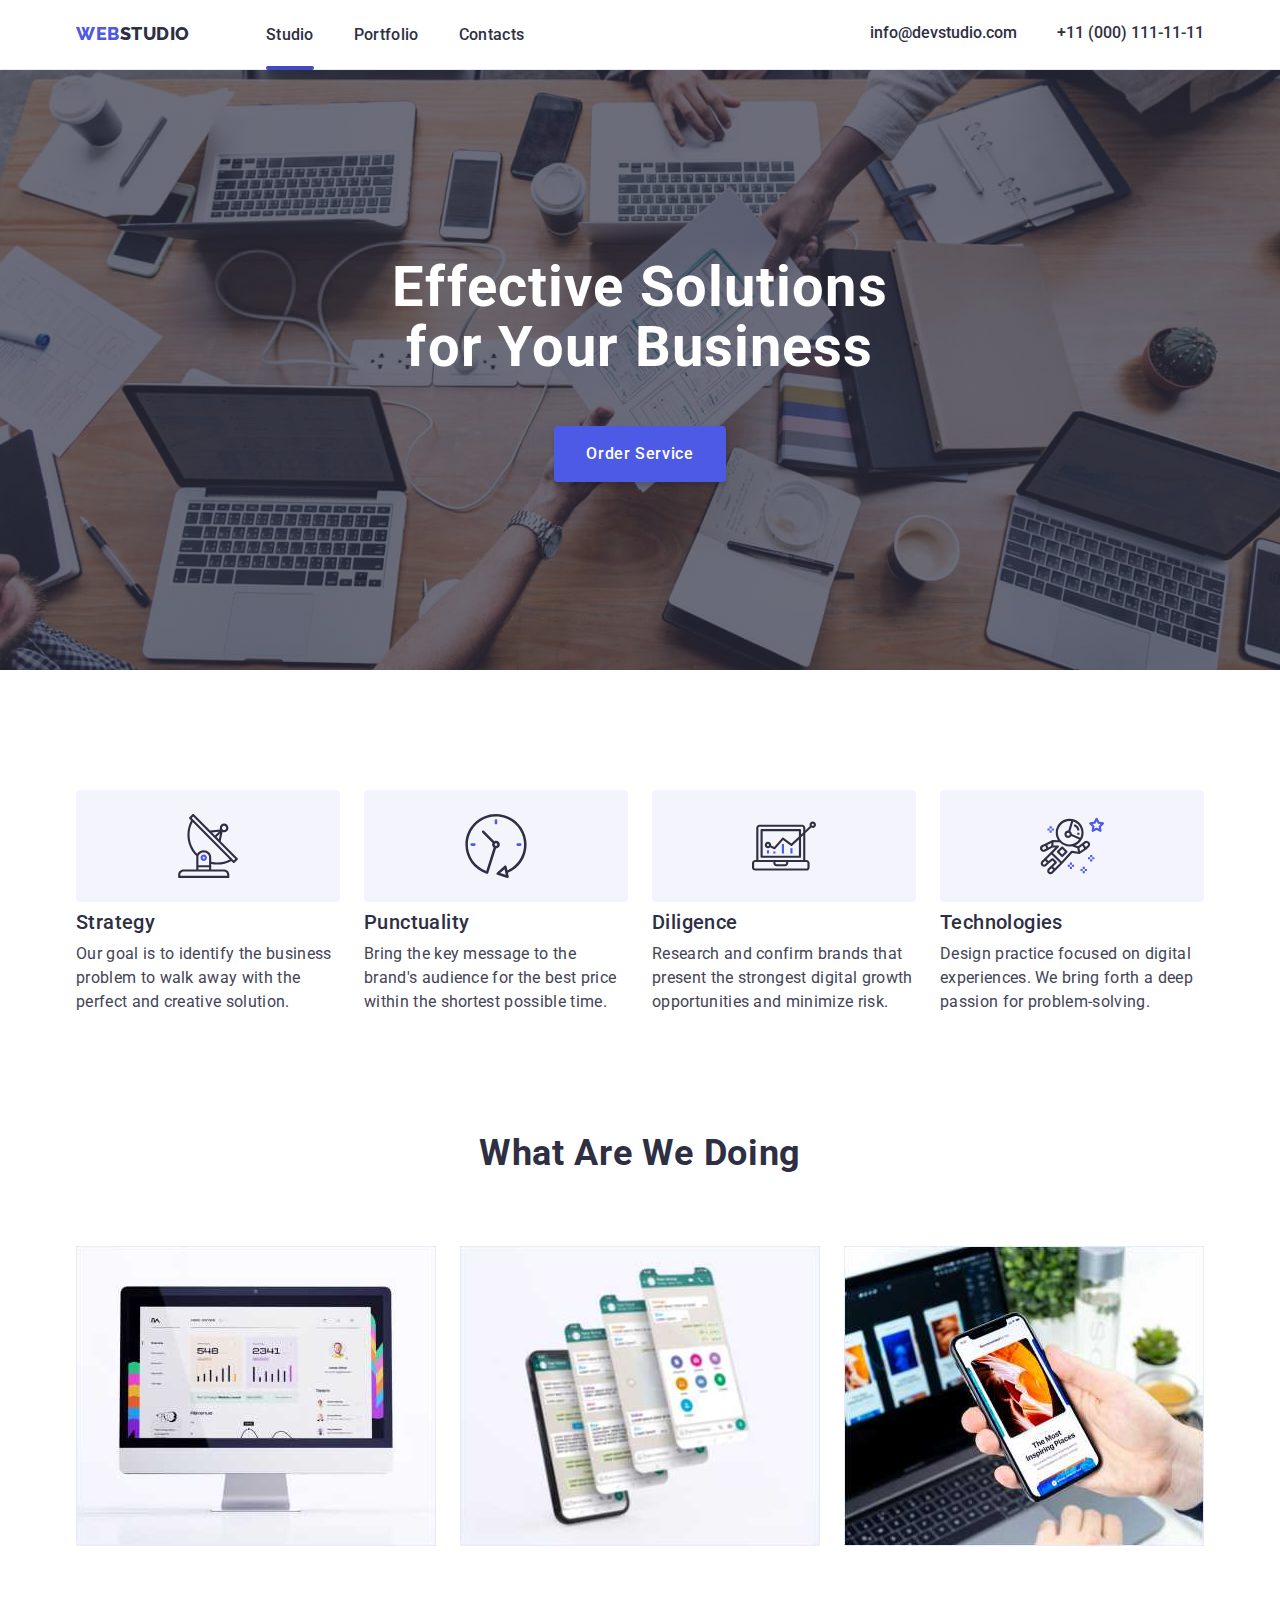
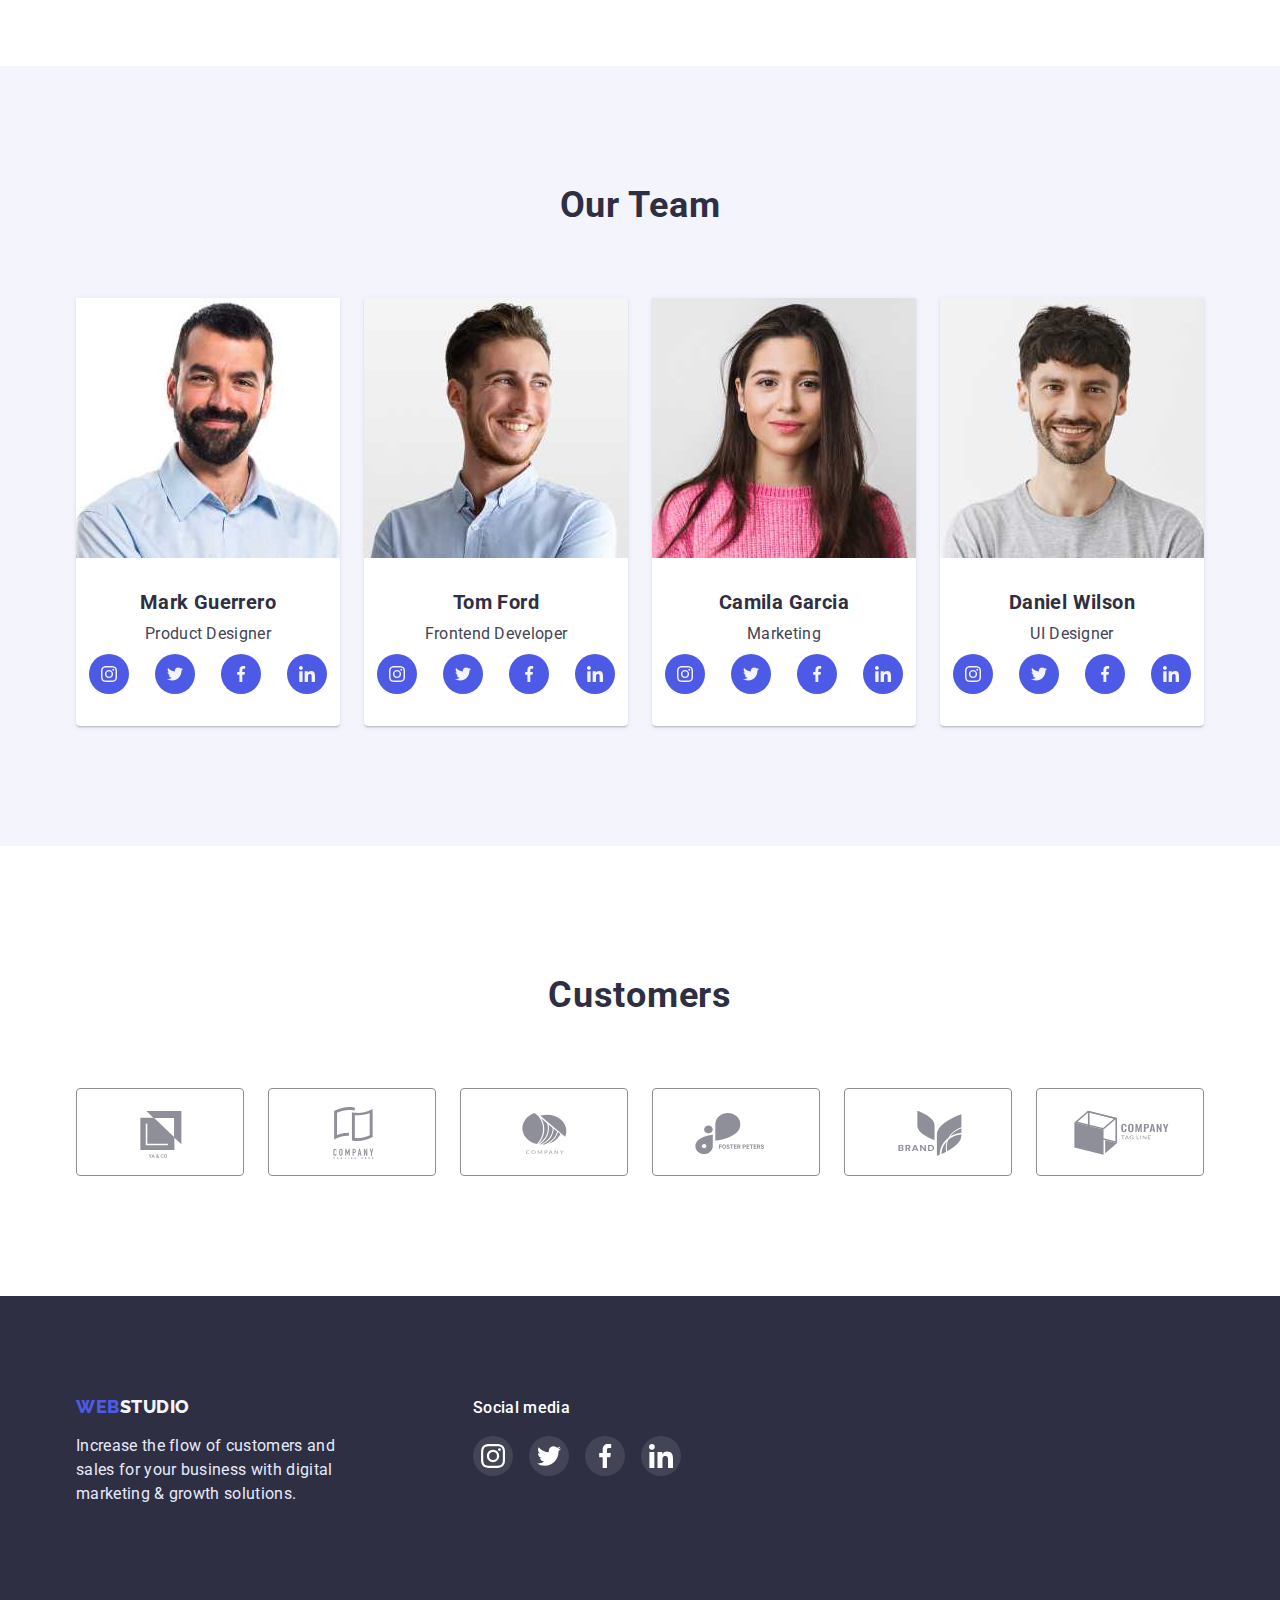
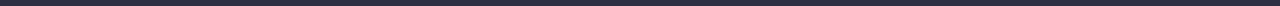
==== index.html @ 1d730bbf "nomodal" ====
<!DOCTYPE html>
<html lang="en">
<head>
    <meta charset="UTF-8">
    <meta http-equiv="X-UA-Compatible" content="IE=edge">
    <meta name="viewport" content="width=device-width, initial-scale=1.0">
    <title>developed_Shprinher</title>
    <link rel="preconnect" href="https://fonts.googleapis.com">
    <link rel="preconnect" href="https://fonts.gstatic.com" crossorigin>
    <link href="https://fonts.googleapis.com/css2?family=Raleway:wght@800&family=Roboto:wght@400;500;700&display=swap"
        rel="stylesheet">
    <link rel="stylesheet" href="https://cdn.jsdelivr.net/npm/modern-normalize@1.1.0/modern-normalize.min.css">
    <link rel="stylesheet" href="./css/styles.css">
</head>

<body class="body">
    <!--==================== HEADER ==================== -->
    <header class="page-header">
<div class="container header-conteiner">
        <nav class="navigation">
            <a class="link logo-link" href="./index.html"><span class="color-dark-logo">WEB</span>STUDIO</a>
            <ul class="menu list menu-item">
                <li><a class="link link-color current" href="./index.html">Studio</a></li>
                <li><a class="link link-color" href="./portfolio.html"> Portfolio</a></li>
                <li><a class="link link-color" href="">Contacts</a></li>
            </ul>
        </nav>
    <address class="address menu">
        <ul class="menu list">
            <li><a class="link link-color mail" href="mailto:info@devstudio.com">info@devstudio.com</a></li>
            <li><a class="link link-color" href="tel:+110001111111">+11 (000) 111-11-11</a></li>
        </ul>
    </address>
</div>
    </header>
    <!-- ==================== /HEADER/ ==================== -->
    <main>
        <section class="hero section hero-bg">
            <div class="container">
                <h1 class="title-hero">Effective Solutions for Your Business</h1>
                <button class="order-button box-hero" type="button">Order Service</button>
            </div>
        </section> 
        <section class="advantages section">
            <div class="container">
            <h2 class="title-advantages-hidden">our advantages</h2>
            <ul class="list advantages-list">
                <li class="advantages-general">
                    <div class="advantages-icon-box"><svg class="advantages-icon" width="64" height="64">
                        <use href="./images/sprite.svg#icon-antenna"></use>
                    </svg></div>
                    <h3 class="title-general">Strategy</h3>
                    <p class="text-general">Our goal is to identify the business problem to walk away with the perfect and creative solution.
                    </p>
                </li>
                <li class="advantages-general">
                    <div class="advantages-icon-box"><svg class="advantages-icon" width="64" height="64">
                        <use href="./images/sprite.svg#icon-clock"></use>
                    </svg></div>
                    <h3 class="title-general">Punctuality</h3>
                    <p class="text-general">Bring the key message to the brand's audience for the best price within the shortest possible
                        time.</p>
                </li>
                <li class="advantages-general">
                    <div class="advantages-icon-box"><svg class="advantages-icon" width="64" height="64">
                        <use href="./images/sprite.svg#icon-diagram"></use>
                    </svg></div>
                    <h3 class="title-general">Diligence</h3>
                    <p class="text-general">Research and confirm brands that present the strongest digital growth opportunities and minimize
                        risk.</p>
                </li>
                <li class="advantages-general">
                    <div class="advantages-icon-box"><svg class="advantages-icon" width="64" height="64">
                        <use href="./images/sprite.svg#icon-astronaut"></use>
                    </svg></div>
                    <h3 class="title-general">Technologies</h3>
                    <p class="text-general">Design practice focused on digital experiences. We bring forth a deep passion for
                        problem-solving.</p>
                </li>
            </ul>
            </div>
        </section>
        <section class="section">
            <div class="container">
            <h2 class="title-jobs">What are we doing</h2>
            <ul class="list we-doing-list">
                <li class="image-jobs">
                    <img src="./images/Rectangle1.jpg" alt="computer monitor" width="360">
                </li>
                <li class="image-jobs">
                    <img src="./images/Rectangle2.jpg" alt="phone screen" width="360">
                </li>
                <li class="image-jobs">
                    <img src="./images/Rectangle3.jpg" alt="phone and laptop" width="360">
                </li>
            </ul>
            </div>
        </section>
        <section class="our-team section">
        <div class="container">
            <h2 class="title-team">Our Team</h2>
            <ul class="title-team-list list">
                <li class="title-item-team">
                    <img src="./images/img.jpg" alt="boy's photo" width="264">
                    <div class="our-team-resume">
                        <h3 class="title-general-team">Mark Guerrero</h3>
                        <p class="text-general-team">Product Designer</p>
                        <ul class="for-flex-icon-soc">
                            <li class="list-icon-soc-team list">
                                <a href="" class="soc-icon-link">
                                    <svg class="soc-icon" width="16" height="16">
                                        <use  href="./images/sprite.svg#icon-instagram"></use>
                                    </svg>
                                </a>
                            </li>
                            <li class="list-icon-soc-team list">
                                <a href="" class="soc-icon-link">
                                    <svg class="soc-icon" width="16" height="16">
                                        <use href="./images/sprite.svg#icon-twitter"></use>
                                    </svg>
                                </a>
                            </li>
                            <li class="list-icon-soc-team list">
                                <a href="" class="soc-icon-link">
                                    <svg class="soc-icon" width="16" height="16">
                                        <use href="./images/sprite.svg#icon-facebook"></use>
                                    </svg>
                                </a>
                            </li>
                            <li class="list-icon-soc-team list">
                                <a href="" class="soc-icon-link">
                                    <svg class="soc-icon" width="16" height="16">
                                        <use href="./images/sprite.svg#icon-linkedin"></use>
                                    </svg>
                                </a>
                            </li>
                        </ul>
                    </div>
                </li>
                <li class="title-item-team">
                    <img src="./images/img(1).jpg" alt="boy's photo" width="264">
                    <div class="our-team-resume">
                        <h3 class="title-general-team">Tom Ford</h3>
                        <p class="text-general-team">Frontend Developer</p>
                        <ul class="for-flex-icon-soc">
                            <li class="list-icon-soc-team list">
                                <a href="" class="soc-icon-link">
                                    <svg class="soc-icon" width="16" height="16">
                                        <use  href="./images/sprite.svg#icon-instagram"></use>
                                    </svg>
                                </a>
                            </li>
                            <li class="list-icon-soc-team list">
                                <a href="" class="soc-icon-link">
                                    <svg class="soc-icon" width="16" height="16">
                                        <use href="./images/sprite.svg#icon-twitter"></use>
                                    </svg>
                                </a>
                            </li>
                            <li class="list-icon-soc-team list">
                                <a href="" class="soc-icon-link">
                                    <svg class="soc-icon" width="16" height="16">
                                        <use href="./images/sprite.svg#icon-facebook"></use>
                                    </svg>
                                </a>
                            </li>
                            <li class="list-icon-soc-team list">
                                <a href="" class="soc-icon-link">
                                    <svg class="soc-icon" width="16" height="16">
                                        <use href="./images/sprite.svg#icon-linkedin"></use>
                                    </svg>
                                </a>
                            </li>
                        </ul>
                    </div>
                </li>
                <li class="title-item-team">
                    <img src="./images/img(2).jpg" alt="girl's photo" width="264">
                    <div class="our-team-resume">
                        <h3 class="title-general-team">Camila Garcia</h3>
                        <p class="text-general-team">Marketing</p>
                        <ul class="for-flex-icon-soc">
                            <li class="list-icon-soc-team list">
                                <a href="" class="soc-icon-link">
                                    <svg class="soc-icon" width="16" height="16">
                                        <use  href="./images/sprite.svg#icon-instagram"></use>
                                    </svg>
                                </a>
                            </li>
                            <li class="list-icon-soc-team list">
                                <a href="" class="soc-icon-link">
                                    <svg class="soc-icon" width="16" height="16">
                                        <use href="./images/sprite.svg#icon-twitter"></use>
                                    </svg>
                                </a>
                            </li>
                            <li class="list-icon-soc-team list">
                                <a href="" class="soc-icon-link">
                                    <svg class="soc-icon" width="1w" height="16">
                                        <use href="./images/sprite.svg#icon-facebook"></use>
                                    </svg>
                                </a>
                            </li>
                            <li class="list-icon-soc-team list">
                                <a href="" class="soc-icon-link">
                                    <svg class="soc-icon" width="16" height="16">
                                        <use href="./images/sprite.svg#icon-linkedin"></use>
                                    </svg>
                                </a>
                            </li>
                        </ul>
                    </div>
                </li>
                <li class="title-item-team">
                    <img src="./images/img(3).jpg" alt="boy's photo" width="264">
                    <div class="our-team-resume">
                        <h3 class="title-general-team">Daniel Wilson</h3>
                        <p class="text-general-team">UI Designer</p>
                        <ul class="for-flex-icon-soc">
                            <li class="list-icon-soc-team list">
                                <a href="" class="soc-icon-link">
                                    <svg class="soc-icon" width="16" height="16">
                                        <use  href="./images/sprite.svg#icon-instagram"></use>
                                    </svg>
                                </a>
                            </li>
                            <li class="list-icon-soc-team list">
                                <a href="" class="soc-icon-link">
                                    <svg class="soc-icon" width="16" height="16">
                                        <use href="./images/sprite.svg#icon-twitter"></use>
                                    </svg>
                                </a>
                            </li>
                            <li class="list-icon-soc-team list">
                                <a href="" class="soc-icon-link">
                                    <svg class="soc-icon" width="16" height="16">
                                        <use href="./images/sprite.svg#icon-facebook"></use>
                                    </svg>
                                </a>
                            </li>
                            <li class="list-icon-soc-team list">
                                <a href="" class="soc-icon-link">
                                    <svg class="soc-icon" width="16" height="16">
                                        <use href="./images/sprite.svg#icon-linkedin"></use>
                                    </svg>
                                </a>
                            </li>
                        </ul>
                    </div>
                </li>
            </ul>
        </div>
        </section>
        <section class="customers section">
        <div class="container">
            <h2 class="title-customers">Customers</h2>
            <div class="customers-icon">
                <ul class="customers-icon-list list">
                    <li class="customers-icon-list-item">
                        <a class="customers-link" href="">                        
                            <svg class="icon-compani" width="104" height="56">
                                <use href="./images/sprite.svg#icon-Logo1"></use>
                            </svg>
                        </a>
                    </li>
                    <li class="customers-icon-list-item">
                        <a class="customers-link" href="">                        
                            <svg class="icon-compani" width="104" height="56">
                                <use href="./images/sprite.svg#icon-Logo2"></use>
                            </svg>
                        </a>
                    </li>                    
                    <li class="customers-icon-list-item">
                        <a class="customers-link" href="">                        
                            <svg class="icon-compani" width="104" height="56">
                                <use href="./images/sprite.svg#icon-Logo3"></use>
                            </svg>
                        </a>
                    </li>                    
                    <li class="customers-icon-list-item">
                        <a class="customers-link" href="">                        
                            <svg class="icon-compani" width="104" height="56">
                                <use href="./images/sprite.svg#icon-Logo4"></use>
                            </svg>
                        </a>
                    </li>                    
                    <li class="customers-icon-list-item">
                        <a class="customers-link" href="">                        
                            <svg class="icon-compani" width="104" height="56">
                                <use href="./images/sprite.svg#icon-Logo5"></use>
                            </svg>
                        </a>
                    </li>                    
                    <li class="customers-icon-list-item">
                        <a class="customers-link" href="">                        
                            <svg class="icon-compani" width="104" height="56">
                                <use href="./images/sprite.svg#icon-Logo6"></use>
                            </svg>
                        </a>
                    </li>
                </ul>
            </div>
        </div>
        </section>
    </main>
    <footer class="footer for-background">
        <div class="container footer-flex">
            <div class="footer-first-column">
                <a class="link logo-link margin" href="./index.html"><span class="color-dark-logo">WEB</span><span
                    class="color-white-logo">STUDIO</span></a>
                <p class="footer-text">Increase the flow of customers and sales for your business with digital marketing & growth solutions.
                </p>
            </div>
            <div class="footer-soc-icon container">
                <h3 class="social-media">Social media</h3>
                <ul class="footer-soc-icon-list list">
                    <li class="footer-soc-icon-item">
                        <a class="footer-soc-icon-link link" href="">
                            <svg class="footer-svg" width="24" height="24">
                                <use href="./images/sprite.svg#icon-instagram"></use>
                            </svg>
                        </a>
                    </li>
                    <li class="footer-soc-icon-item">
                        <a class="footer-soc-icon-link link" href="">
                            <svg class="footer-svg" width="24" height="24">
                                <use href="./images/sprite.svg#icon-twitter"></use>
                            </svg>
                        </a>
                        
                    </li>
                    <li class="footer-soc-icon-item">
                        <a class="footer-soc-icon-link link" href="">
                            <svg class="footer-svg" width="24" height="24">
                                <use href="./images/sprite.svg#icon-facebook"></use>
                            </svg>
                        </a>
                    </li>
                    <li class="footer-soc-icon-item">
                        <a class="footer-soc-icon-link link" href="">
                            <svg class="footer-svg" width="24" height="24">
                                <use href="./images/sprite.svg#icon-linkedin"></use>
                            </svg>
                        </a>
                    </li>
                </ul>
            </div>
            
        </div>
    </footer>
</body>
</html>
---- css/styles.css ----
/* _____________________________________________________ALL */
:root{
    --text-button: #FFFFFF;
    --second-title: #2E2F42;
    --p-text: #434455;
    --gra: radial-gradient(rgba(46, 47, 66, 0.7),rgba(46, 47, 66, 0.7));
}

h1,h2,h3,h4,p{
    margin-top: 0;margin-bottom: 0;}

ul{
    margin-top: 0;margin-bottom: 0;padding-left: 0;}

img{
    display: block;}

.list{
    list-style: none;}
.link{
    text-decoration: none;}


.body {font-family: 'Roboto', sans-serif;
    font-weight: 500;}

.address{font-style: normal;
    margin-left: auto;}

button{cursor: pointer;}

.link-color{color: #2E2F42;}
.link-color:is(:hover, :focus, :active)
{color: #404BBF}

.current{
    position: relative;

}
.current::after{
    content: '';
    position: absolute;
    bottom: -26px;
    right: 0;
    /* transform: translatey(26px); */
    height: 4px;
    width: 100%;
    background: #404BBF;
    border-radius: 2px;
}

/* _________________________________________________________NAVi */
.page-header{
    padding-top: 24px;
    padding-bottom: 24px;
    border-bottom: 1px solid #E7E9FC;}

.container{
    width: 1158px;
    padding-left: 15px;
    padding-right: 15px;
    margin-left: auto;
    margin-right: auto;
}
.menu-item{
    display: flex;
    gap: 40px;
    
    font-size: 16px;
    line-height: 1.2;
    letter-spacing: 0.02em;
    }
.menu{
    display: flex;
    gap: 40px;
    
    }
.header-conteiner{
    display: flex;
}
.navigation{
    display: flex;
    align-items: center;
}


.logo-link{
    margin-right: 76px;
font-family: 'Raleway',sans-serif;
font-style: normal;
font-weight: 800;
font-size: 18px;
line-height: 1.16;
letter-spacing: 0.03em;


color: #2E2F42;
}


.color-dark-logo{color: #4D5AE5;}
.color-white-logo{color: #F4F4FD;}
/* ________________________________________________________SECT1 */
.section{
    padding-bottom: 120px;}

.hero{
    background-image: var(--gra), url(../images/people-office.jpg);
    background-size: 1440px 600px;
    background-repeat: no-repeat;
    background-position: center;
    text-align: center;
    padding-top: 188px;
    padding-bottom: 188px;}

.hero-bg
{background-color: #2E2F42;}

.box-hero{   
    display: flex;
    justify-content: space-around;
    flex-direction: column;}

.for-background{
    background: var(--second-title);}

.title-hero {
    text-align: center;
    width: 496px;
    height: 120px;
    font-size: 56px;
    line-height: 1.07;
    letter-spacing: 0.02em;

    margin-right: auto;
    margin-left: auto;
    margin-bottom: 48px;

    color: #FFFFFF;}

.order-button{

display: inline-block;
    margin-left: auto;
    margin-right: auto;
border-radius: 4px;
border: transparent;
box-shadow: 0px 4px 4px rgba(0, 0, 0, 0.15);

    font-family: inherit;
    font-style: normal;
    font-weight: 500;
    font-size: 16px;
    line-height: 1.5;
    letter-spacing: 0.04em;
    padding: 16px 32px;
    color: var(--text-button);


    background-color: #4D5AE5;

    transition-property: background-color;
    transition-duration: 250ms;
    transition-timing-function: cubic-bezier(0.4, 0, 0.2, 1);
}

.order-button:is(:hover, :focus){
    background-color: #404BBF;}

/* portfolio ======================================= */
.buttons {
    padding: 12px 24px;
    font-family: inherit;
    font-weight: 500;
    font-size: 16px;
    line-height: 1.5;
    text-align: center;
    letter-spacing: 0.04em;

    color: #4D5AE5;
    border: 1px solid #E7E9FC;
    border-radius: 4px;
    
    transition: background-color 250ms cubic-bezier(0.4, 0, 0.2, 1), color 250ms cubic-bezier(0.4, 0, 0.2, 1), box-shadow 250ms cubic-bezier(0.4, 0, 0.2, 1), border-color 250ms cubic-bezier(0.4, 0, 0.2, 1);
}

.buttons:hover,
.buttons:focus {
    background-color: #404BBF;
    color: var(--text-button);
    box-shadow: 0px 3px 1px rgba(0, 0, 0, 0.1), 0px 2px 1px rgba(0, 0, 0, 0.08), 0px 2px 2px rgba(0, 0, 0, 0.12);
    border-color: #404BBF;
}

.list-buttons{

    margin-bottom: 72px;
    display: flex;
    justify-content: center; 

    gap:24px
}
.button-section{
    padding-top: 96px;}

.images-content{
    display: flex;
    flex-wrap: wrap;
    gap: 24px;
    row-gap: 48px;
}
.content{
    padding-top: 32px;
    padding-bottom: 32px;
    padding-left: 16px;
    border: 1px solid #E7E9FC;
    border-top: none;}

.photo-item{
    box-shadow: 0px 1px 6px rgba(46, 47, 66, 0.08);

    transition: box-shadow 250ms cubic-bezier(0.4, 0, 0.2, 1);
}

.photo-item-link{
    cursor: pointer;
    width: calc((100% - 2 * 24px) / 3 );
}

.photo-item:hover .photo-top-text{
    transform: translatey(0%);
}

.photo-item:hover,
.photo-item:focus{
    box-shadow: 0px 1px 6px rgba(46, 47, 66, 0.08), 0px 1px 1px rgba(46, 47, 66, 0.16), 0px 2px 1px rgba(46, 47, 66, 0.08);
    
}
.photo-item:hover,
.photo-item:focus .photo-top-text{
    transform: translatey();
}


.photo-top-container{
    position: relative;
    overflow: hidden;
}


.photo-top-text{
    position: absolute;
    top: 0;
    height: 100%;
    transform: translatey(100%);

    padding: 40px 32px;


    font-style: normal;
    font-weight: 400;
    font-size: 16px;
    line-height: 1.5;

    color: #F4F4FD;
    background-color: #4d5ae5f1;

    transition: transform 250ms cubic-bezier(0.4, 0, 0.2, 1);
}



    /* ======================================================== */

/* ________________________________________________________SECT2 */
.title-advantages-hidden{ 
    position: absolute;
    width: 1px;
    height: 1px;
    margin: -1px;
    border: 0;
    padding: 0;

    white-space: nowrap;
    clip-path: inset(100%);
    clip: rect(0 0 0 0);
    overflow: hidden;
}
.advantages-general{
    width: calc((100% - 24px * 3) / 4 );
}
.advantages-list{
    display: flex;
    gap: 24px;
}
.advantages{padding-top: 120px;}

.advantages-icon-box{
    display: flex;
    justify-content: center;
    align-items: center;
    width: 264px;
    height: 112px;
    background-color: #F4F4FD;
border-radius: 4px;
margin-bottom: 8px;
gap: calc((100% - 3 * 24px) / 4);
}
.advantages-icon{

}
.title-general{
    margin-bottom: 8px;
    font-weight: 500;
    font-size: 20px;
    line-height: 1.2;
    letter-spacing: 0.02em;

    color: var(--second-title);
}
.text-general{
    font-weight: 400;
    font-size: 16px;
    line-height: 1.5;
    letter-spacing: 0.02em;

    color: var(--p-text);
}
/* ________________________________________________________SECT3 */
.title-jobs{
    margin-bottom: 72px;
    font-weight: 700;
    font-size: 36px;
    line-height: 1.11;
    text-align: center;
    letter-spacing: 0.02em;
    text-transform: capitalize;

    color: #2E2F42;}

.we-doing-list{
    display: flex;
    gap: 24px;
}

.our-team {
    background-color:#F4F4FD;;
    padding-top: 120px;
}
.our-team-resume{
    padding-top: 32px;
padding-bottom: 32px; }
.title-team{
    margin-bottom: 72px;
    font-weight: 700;
    font-size: 36px;
    line-height: 1.11;
    text-align: center;
    letter-spacing: 0.02em;
    text-transform: capitalize;

    color: #2E2F42;}

.title-team-list{
    display: flex;
    gap: 24px;
}

.title-team-back{
background: #F4F4FD;}

.title-item-team{
    width: calc((100% - 3 * 24px) / 4);
    text-align: center;
background: #FFFFFF;
box-shadow: 0px 1px 6px rgba(46, 47, 66, 0.08), 0px 1px 1px rgba(46, 47, 66, 0.16), 0px 2px 1px rgba(46, 47, 66, 0.08);
border-radius: 0px 0px 4px 4px;}

.title-general-team{
    margin-bottom: 8px;
    font-size: 20px;
    line-height: 1.2;
    letter-spacing: 0.02em;

    color: var(--second-title);
}
.text-general-team{
    margin-bottom: 8px;
    font-weight: 400;
    font-size: 16px;
    line-height: 1.5;
    letter-spacing: 0.02em;

    color: var(--p-text);
}

.soc-icon-link{
    display: flex;
    justify-content: center;
    align-items: center;
    height: 40px;
    width: 40px;
    background-color: #4D5AE5;
    border-radius: 50%;

    transition: background-color 250ms cubic-bezier(0.4, 0, 0.2, 1);
}
.soc-icon-link:hover,.soc-icon-link:focus{
    background-color: #404BBF;
}
.for-flex-icon-soc{
    display: flex;
    justify-content: space-around;
}
.soc-icon{fill: #F4F4FD;}

/* ________________________________________________________sect4  */
.title-customers{
    
    margin-bottom: 72px;
    font-weight: 700;
    font-size: 36px;
    line-height: 1.11;
    text-align: center;
    letter-spacing: 0.02em;
    text-transform: capitalize;

    color: #2E2F42;}

.customers{
    padding-top: 130px;
}


.customers-icon-list-item{
}

.customers-link{
    display: flex;
    justify-content: center;
    align-items: center;
    height: 88px;
    width: 168px;
    border: 1px solid #8E8F99;
    border-radius: 4px;

    transition: border-color 250ms cubic-bezier(0.4, 0, 0.2, 1);
}

.customers-icon-list{
    display: flex;
    justify-content: center;
    align-items: center;
    gap: 24px;
}


.icon-compani{
    align-items: center;
    fill: #8E8F99;

    transition: fill 250ms cubic-bezier(0.4, 0, 0.2, 1);
}

.customers-link:is(:hover, :focus){
    border-color: #404BBF;}

.customers-link:is(:hover, :focus) .icon-compani{
    fill: #404BBF;
}



/* ________________________________________________________FOOTER */
.footer {
    padding-top: 100px;
    padding-bottom: 100px;
}
.footer-flex{
    display: flex;
    align-items: baseline;
    gap: 120px;
}
.footer-text{
    margin-top: 16px;
    display: block;
    width: 262px;
    font-family: 'Roboto',sans-serif;
    font-weight: 400;
    font-size: 16px;
    line-height: 1.5;
    letter-spacing: 0.02em;

    color: #E7E9FC;
}
.margin{
    margin-right: 0;
}
.social-media{
    margin-bottom: 16px;
font-family: 'Roboto',sans-serif;
font-style: normal;
font-weight: 500;
font-size: 16px;
line-height: 1.5;
letter-spacing: 0.02em;

color: #FFFFFF;}
.footer-soc-icon {

}

.footer-soc-icon-list {
    display: flex;
    gap: 16px;
}

.footer-soc-icon-link{
    display: flex;
    height: 40px;
    width: 40px;
    border-radius: 50%;
    justify-content: center;
    align-items: center;

    background-color: #FFFFFF1A;

    transition: background-color 250ms cubic-bezier(0.4, 0, 0.2, 1)
}
.footer-soc-icon-item {}

.footer-soc-icon-link:hover,.footer-soc-icon-link:focus{
    background-color: #31D0AA;
}
.footer-svg {
    fill: var(--text-button);

}
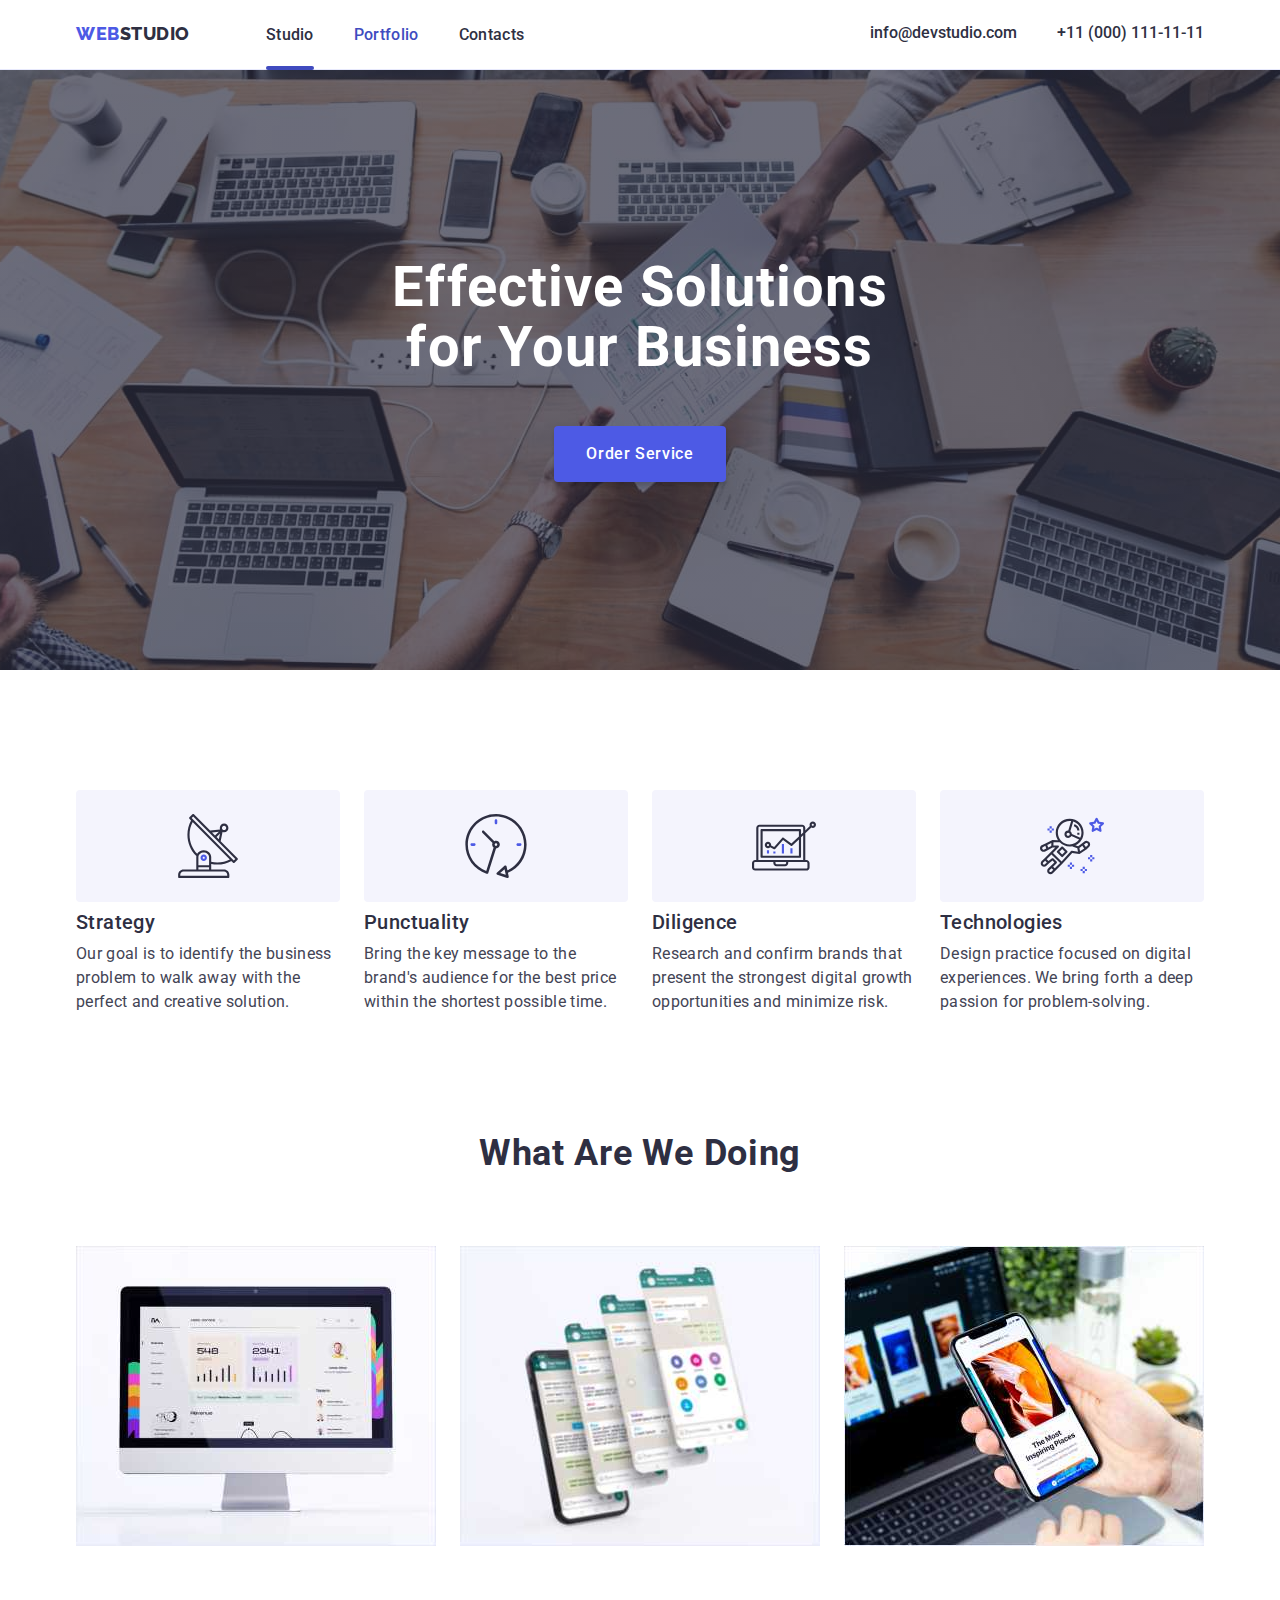
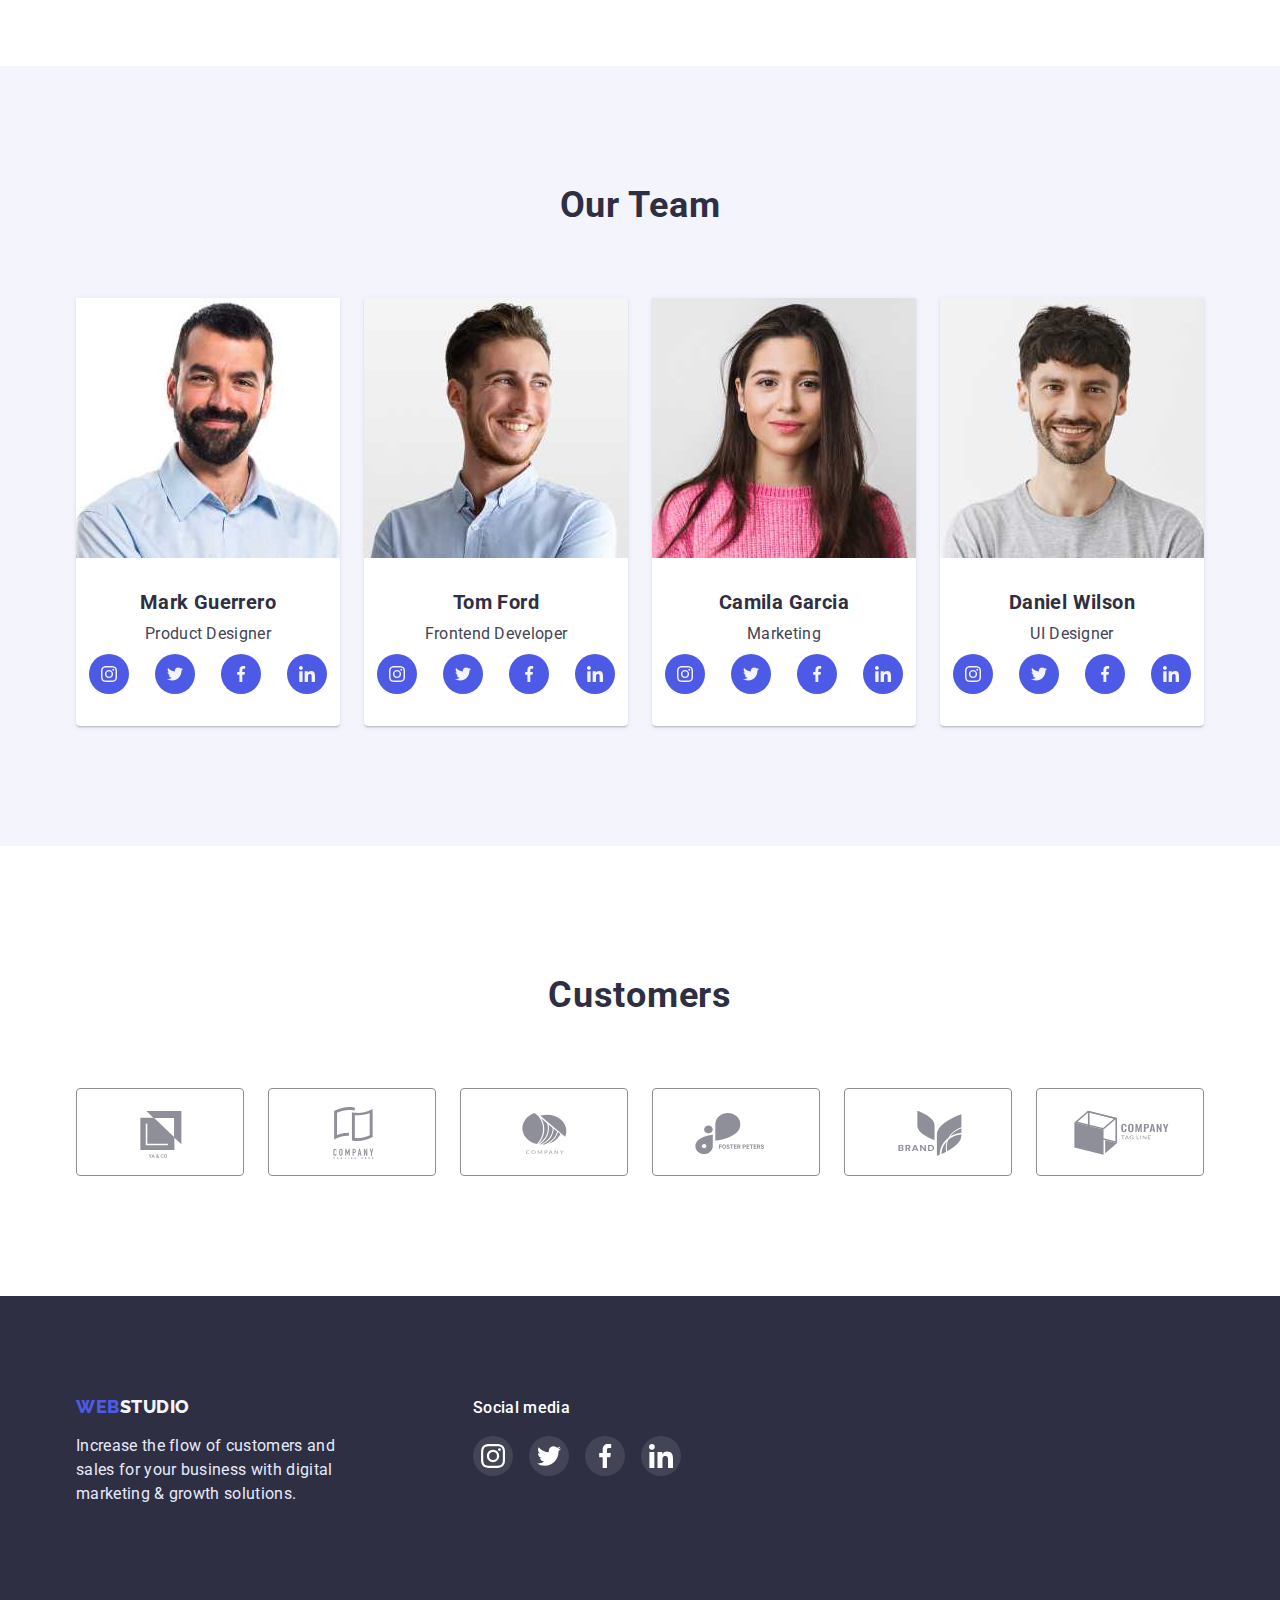
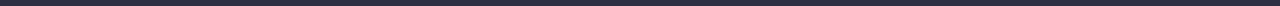
==== commit cdae21c1: "lasttry" ====
--- a/index.html
+++ b/index.html
@@ -20,8 +20,8 @@
         <nav class="navigation">
             <a class="link logo-link" href="./index.html"><span class="color-dark-logo">WEB</span>STUDIO</a>
             <ul class="menu list menu-item">
-                <li><a class="link link-color current" href="./index.html">Studio</a></li>
-                <li><a class="link link-color" href="./portfolio.html"> Portfolio</a></li>
+                <li><a class="link link-color current studio" href="./index.html">Studio</a></li>
+                <li><a class="link link-color portfolio" href="./portfolio.html"> Portfolio</a></li>
                 <li><a class="link link-color" href="">Contacts</a></li>
             </ul>
         </nav>
@@ -38,7 +38,7 @@
         <section class="hero section hero-bg">
             <div class="container">
                 <h1 class="title-hero">Effective Solutions for Your Business</h1>
-                <button class="order-button box-hero" type="button">Order Service</button>
+                <button class="order-button box-hero data-modal-open" data-modal-open type="button">Order Service</button>
             </div>
         </section> 
         <section class="advantages section">
@@ -348,6 +348,16 @@
             
         </div>
     </footer>
+    <div class="backdrop is-hidden" data-modal>
+        <div class="modal">
+            <button class="modal-close" data-modal-close type="button">  
+                <svg class="close-modal-button">
+                    <use href="./images/sprite.svg#icon-close-black"></use>
+                </svg>
+            </button>
+        </div>
+    </div>
+    <script src="./js/modal.js"></script>
 </body>
 </html>
 
--- a/css/styles.css
+++ b/css/styles.css
@@ -35,18 +35,20 @@
 
 .current{
     position: relative;
-
-}
+}
+
 .current::after{
     content: '';
     position: absolute;
     bottom: -26px;
     right: 0;
-    /* transform: translatey(26px); */
     height: 4px;
     width: 100%;
     background: #404BBF;
     border-radius: 2px;
+}
+.portfolio{
+    color: #404BBF;
 }
 
 /* _________________________________________________________NAVi */
@@ -266,6 +268,7 @@
     background-color: #4d5ae5f1;
 
     transition: transform 250ms cubic-bezier(0.4, 0, 0.2, 1);
+    overflow: auto;
 }
 
 
@@ -535,4 +538,67 @@
 .footer-svg {
     fill: var(--text-button);
 
-}+}
+
+/* ===============================================MODAL+++ */
+.is-hidden{
+    opacity: 0;
+    visibility: hidden;
+    pointer-events: none;
+}
+
+.backdrop {
+    position: fixed;
+    top: 0;
+    width: 100%;
+    height: 100%;
+    background: rgba(46, 47, 66, 0.4);
+
+    transition: opacity 250ms linear, visibility 250ms linear;
+}
+.modal {
+    position: absolute;
+    top: 50%;
+    right: 50%;
+    transform: translate(50%, -50%);
+    width: 408px;
+    min-height: 576px;
+    padding: 24px;
+
+    background-color: #FCFCFC;
+    box-shadow: 0px 1px 1px rgba(0, 0, 0, 0.14), 0px 1px 3px rgba(0, 0, 0, 0.12), 0px 2px 1px rgba(0, 0, 0, 0.2);
+    border-radius: 4px;
+}
+.modal-close {
+    position: absolute;
+    top: 0;
+    right: 0;
+    transform: translate(-100%, 100%);
+
+    display: flex;
+    justify-content: center;
+    align-items: center;
+    
+
+    border-radius: 50%;
+    border: 1px solid rgba(0, 0, 0, 0.1);;
+    width: 24px;
+    height: 24px;
+    background-color:  #E7E9FC;
+}
+
+    .close-modal-button{
+        width: 8px;
+        height: 8px;
+        
+        fill: #000000;
+}
+
+.modal-close:is(:hover,:focus,:active){
+
+    background-color: #404BBF;
+}
+
+.modal-close:is(:hover, :focus, :active) .close-modal-button{
+    fill: #FFFFFF;
+}
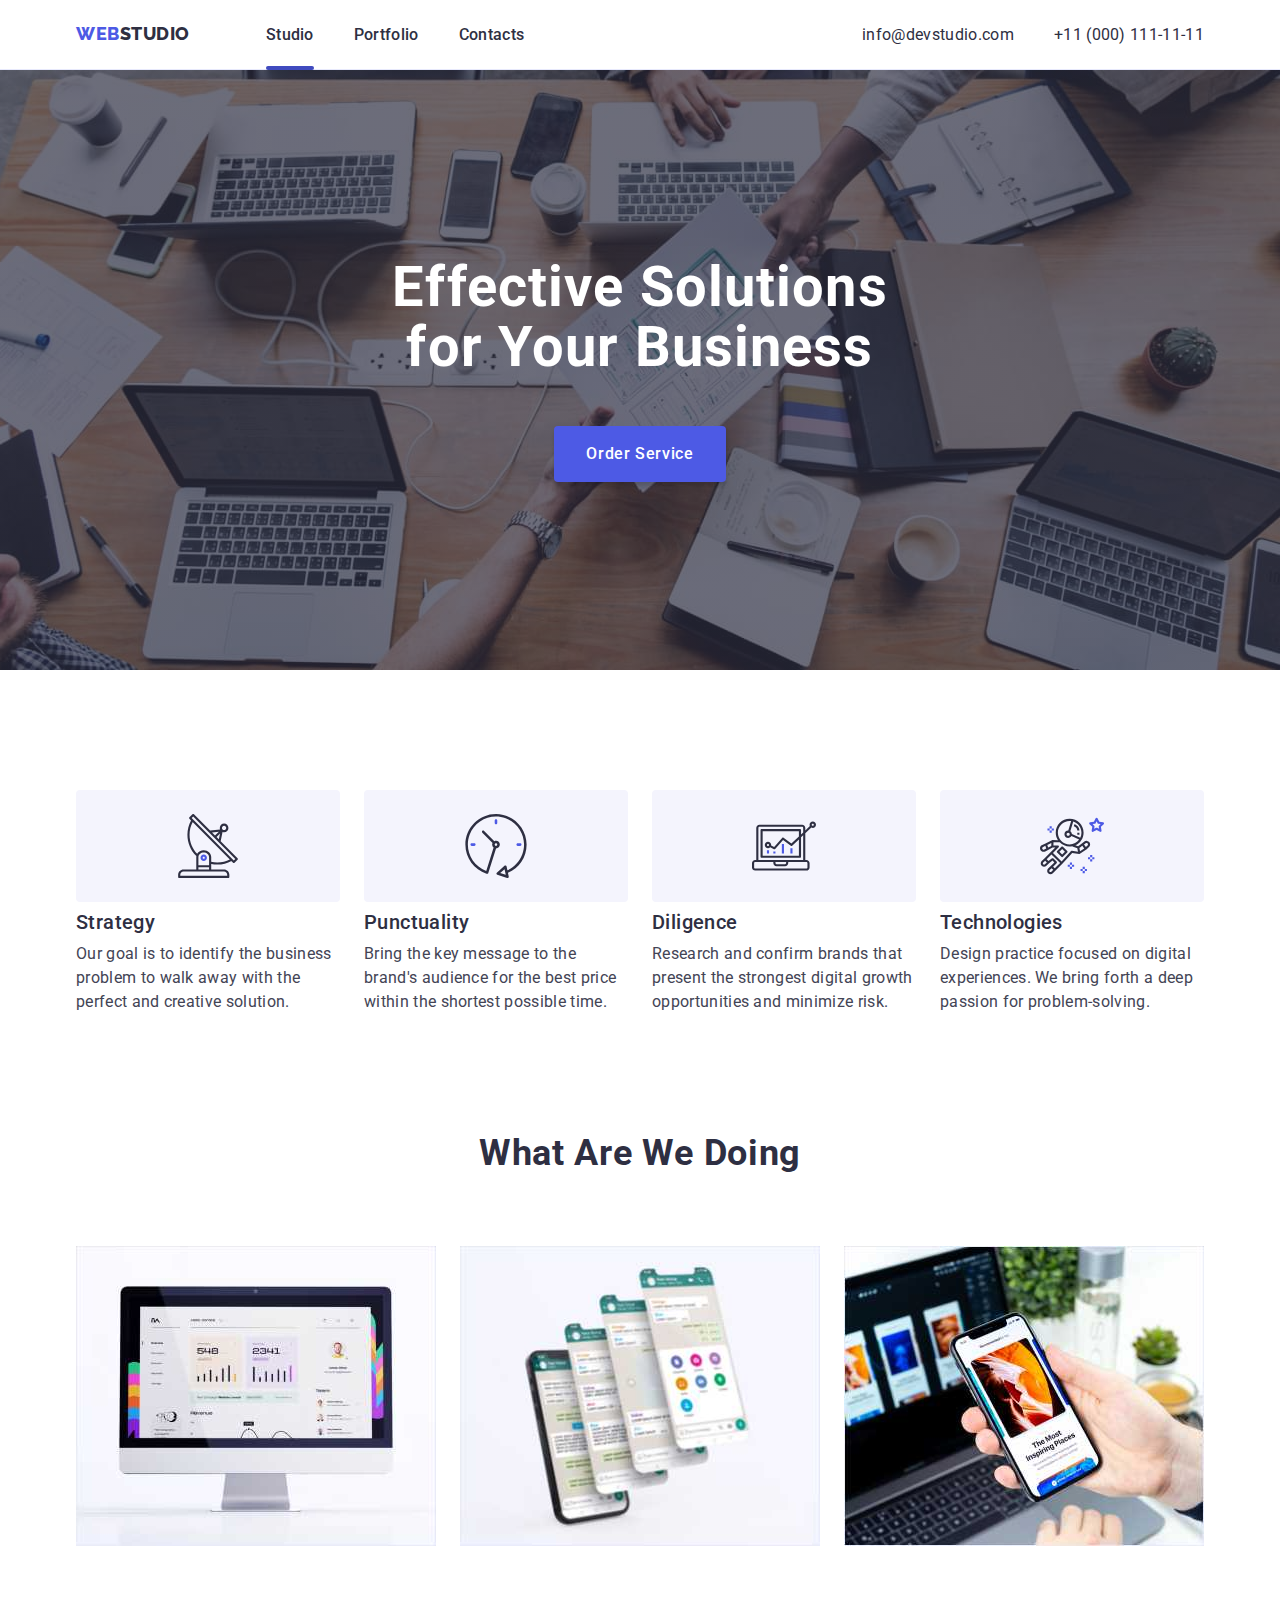
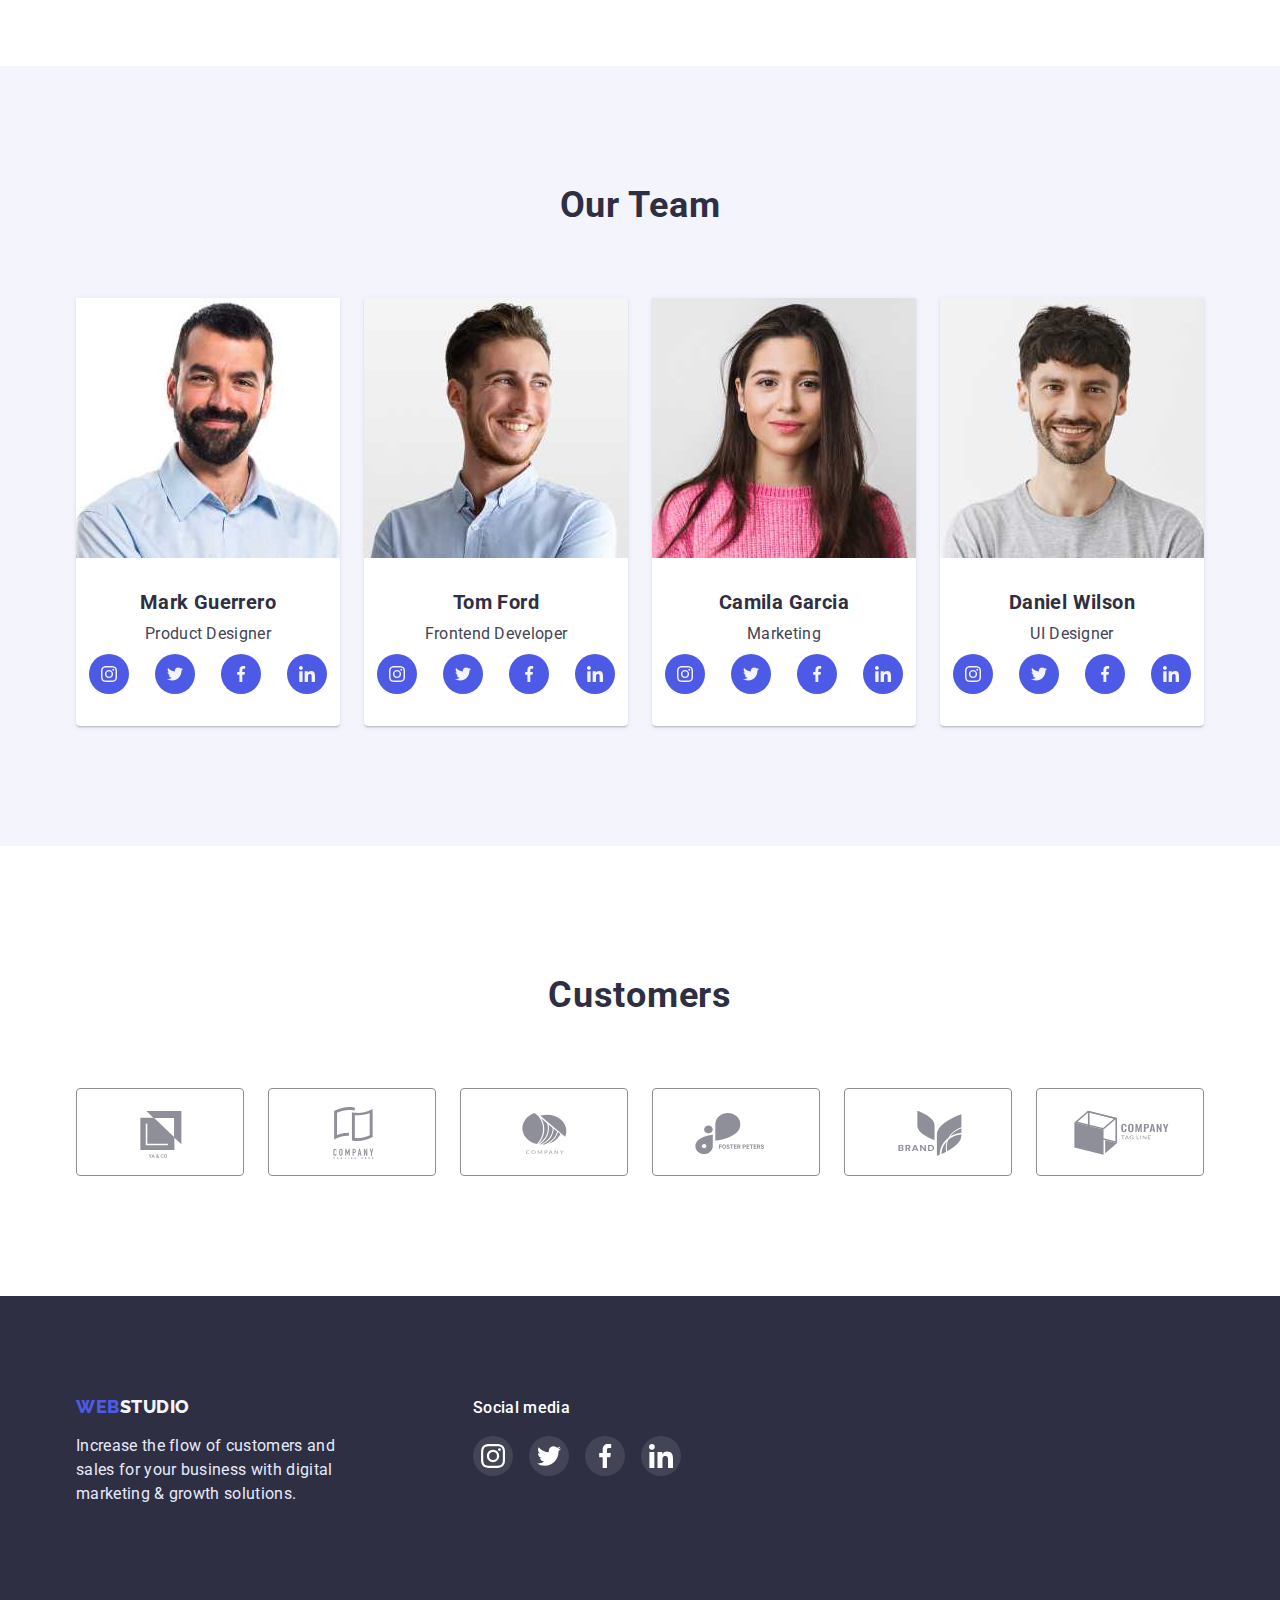
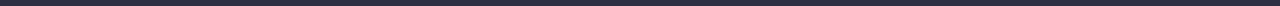
==== commit b80ad00a: "виправив" ====
--- a/index.html
+++ b/index.html
@@ -20,15 +20,15 @@
         <nav class="navigation">
             <a class="link logo-link" href="./index.html"><span class="color-dark-logo">WEB</span>STUDIO</a>
             <ul class="menu list menu-item">
-                <li><a class="link link-color current studio" href="./index.html">Studio</a></li>
-                <li><a class="link link-color portfolio" href="./portfolio.html"> Portfolio</a></li>
+                <li><a class="link link-color current" href="./index.html">Studio</a></li>
+                <li><a class="link link-color" href="./portfolio.html"> Portfolio</a></li>
                 <li><a class="link link-color" href="">Contacts</a></li>
             </ul>
         </nav>
-    <address class="address menu">
-        <ul class="menu list">
-            <li><a class="link link-color mail" href="mailto:info@devstudio.com">info@devstudio.com</a></li>
-            <li><a class="link link-color" href="tel:+110001111111">+11 (000) 111-11-11</a></li>
+    <address class="address">
+        <ul class="contacts list">
+            <li class="mail"><a class="link link-color " href="mailto:info@devstudio.com">info@devstudio.com</a></li>
+            <li class="tel"><a class="link link-color " href="tel:+110001111111">+11 (000) 111-11-11</a></li>
         </ul>
     </address>
 </div>
--- a/css/styles.css
+++ b/css/styles.css
@@ -29,7 +29,9 @@
 
 button{cursor: pointer;}
 
-.link-color{color: #2E2F42;}
+.link-color{color: #2E2F42;
+transition: color 250ms cubic-bezier(0.4, 0, 0.2, 1);
+}
 .link-color:is(:hover, :focus, :active)
 {color: #404BBF}
 
@@ -72,17 +74,39 @@
     line-height: 1.2;
     letter-spacing: 0.02em;
     }
+
 .menu{
     display: flex;
     gap: 40px;
-    
-    }
+    justify-content: center;
+    align-items: center;    
+}
+.address{
+
+}
+.contacts{    
+    display: flex;
+    gap: 40px;
+
+
+    font-style: normal;
+    font-weight: 400;
+    font-size: 16px;
+    line-height: 1.5px;
+    letter-spacing: 0.02em;}
+
 .header-conteiner{
     display: flex;
+    justify-content: center;
+    align-items: center;
 }
 .navigation{
     display: flex;
     align-items: center;
+}
+.mail{
+
+
 }
 
 
@@ -225,11 +249,10 @@
 }
 
 .photo-item-link{
-    cursor: pointer;
     width: calc((100% - 2 * 24px) / 3 );
 }
 
-.photo-item:hover .photo-top-text{
+.photo-item-link:is(:hover, :focus) .photo-top-text{
     transform: translatey(0%);
 }
 
@@ -240,7 +263,7 @@
 }
 .photo-item:hover,
 .photo-item:focus .photo-top-text{
-    transform: translatey();
+    /* transform: translatey(); */
 }
 
 
@@ -585,6 +608,8 @@
     width: 24px;
     height: 24px;
     background-color:  #E7E9FC;
+
+    transition: background-color 250ms cubic-bezier(0.4, 0, 0.2, 1)
 }
 
     .close-modal-button{
@@ -592,6 +617,7 @@
         height: 8px;
         
         fill: #000000;
+    transition: fill 250ms cubic-bezier(0.4, 0, 0.2, 1);
 }
 
 .modal-close:is(:hover,:focus,:active){
